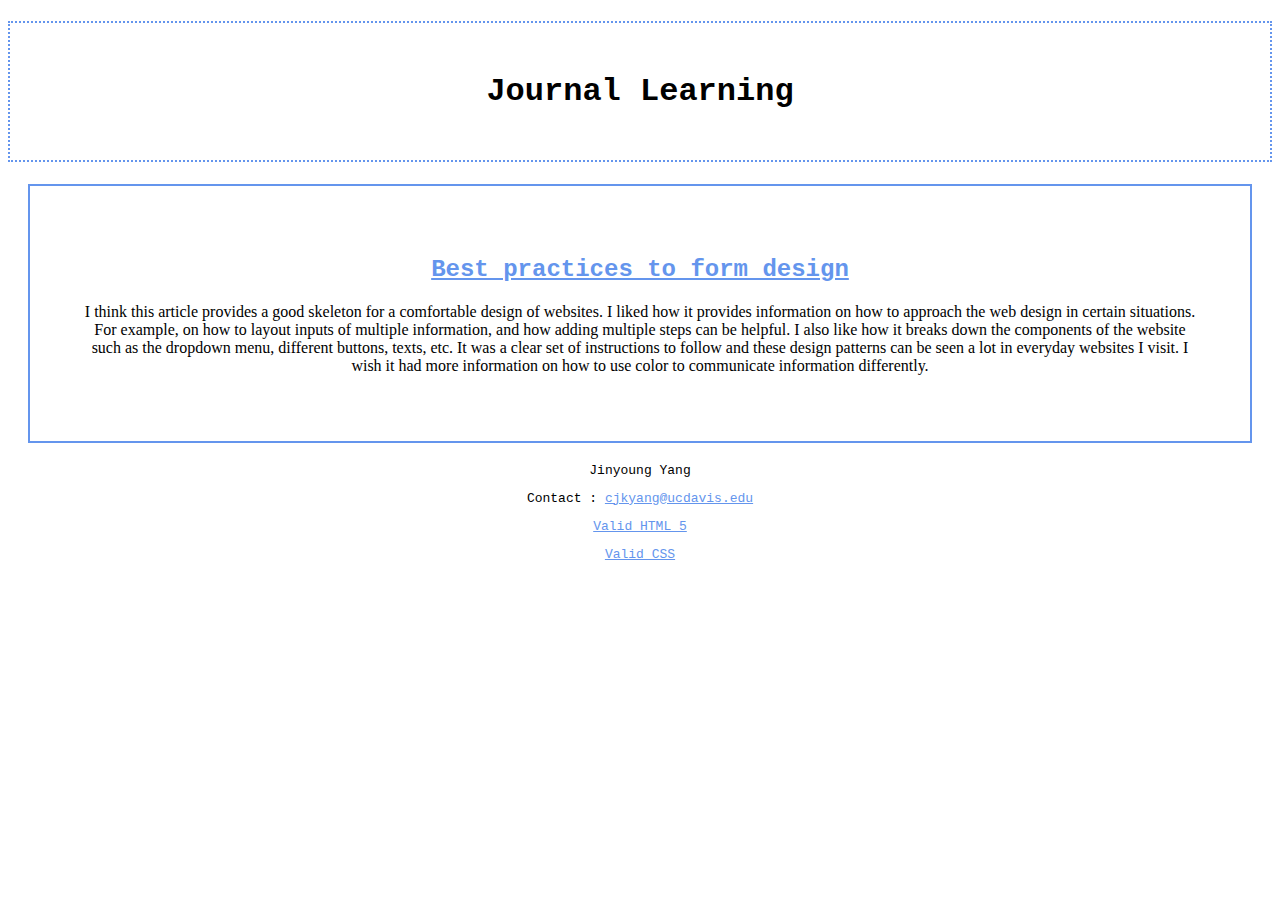
==== des157/lj/index.html @ ad8ee498 "journal" ====
<!DOCTYPE html>
<html lang="en">
<head>
    <meta charset="UTF-8">
    <meta name="viewport" content="width=device-width, initial-scale=1.0">
    <link href="styles.css" rel="stylesheet">
    <title>Document</title>
</head>
<body>
    <h1>Journal Learning</h1>
    <div>
    <h2><a href="https://uxdesign.cc/best-practices-for-form-design-ff5de6ca8e5f">Best practices to form design</a></h2>
    <p>I think this article provides a good skeleton for a comfortable design of websites. I liked how it provides information on how to approach the web design in certain situations. For example, on how to layout inputs of multiple information, and how adding multiple steps can be helpful. I also like how it breaks down the components of the website such as the dropdown menu, different buttons, texts, etc. It was a clear set of instructions to follow and these design patterns can be seen a lot in everyday websites I visit. I wish it had more information on how to use color to communicate information differently. 
    </p>
    </div>
</body>
<footer>
    <p>Jinyoung Yang</p>
    <p> Contact : <a href="mail to: &#099;&#106;&#107;&#121;&#097;&#110;&#103;&#064;&#117;&#099;&#100;&#097;&#118;&#105;&#115;&#046;&#101;&#100;&#117;">&#099;&#106;&#107;&#121;&#097;&#110;&#103;&#064;&#117;&#099;&#100;&#097;&#118;&#105;&#115;&#046;&#101;&#100;&#117;</a>
    </p>
    <p><a href="http://validator.w3.org/check?uri=referer">Valid HTML 5</a></p>
    <p><a href="https://jigsaw.w3.org/css-validator/check/referer">Valid CSS</a></p>
</footer>
</html>
---- des157/lj/styles.css ----
h1 {text-align: center;
    font-family: 'Courier New', Courier, monospace;
padding:50px;
border:cornflowerblue 2px dotted;}
h2{font-family:'Courier New', Courier, monospace;
color:cornflowerblue;}
a{color:cornflowerblue;}
div{text-align: center;
padding:50px;
margin:20px;
border: cornflowerblue 2px solid;}
footer{text-align: center;
font-family: 'Courier New', Courier, monospace;
font-size:small;}
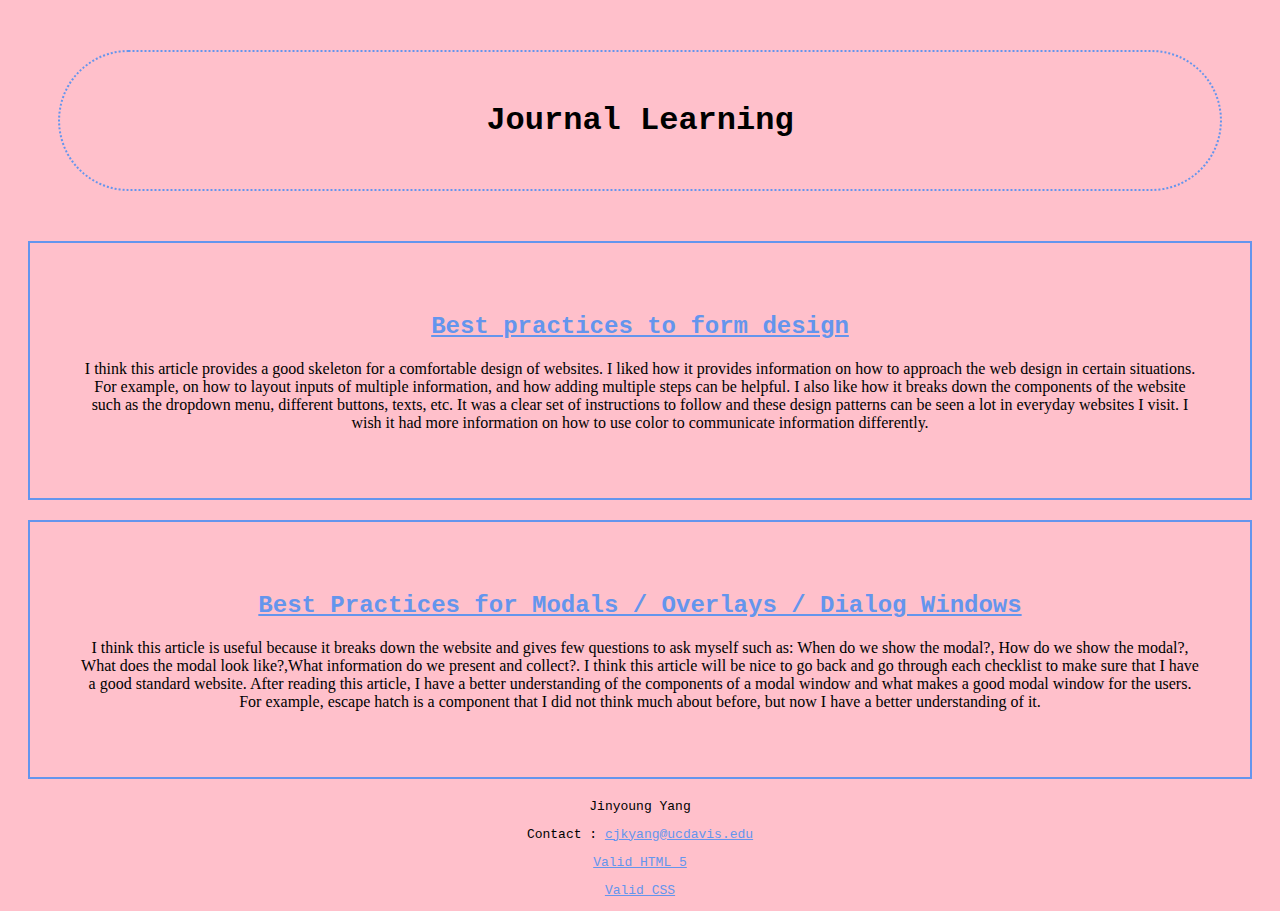
==== commit 8d3df177: "jl2" ====
--- a/des157/lj/index.html
+++ b/des157/lj/index.html
@@ -13,6 +13,15 @@
     <p>I think this article provides a good skeleton for a comfortable design of websites. I liked how it provides information on how to approach the web design in certain situations. For example, on how to layout inputs of multiple information, and how adding multiple steps can be helpful. I also like how it breaks down the components of the website such as the dropdown menu, different buttons, texts, etc. It was a clear set of instructions to follow and these design patterns can be seen a lot in everyday websites I visit. I wish it had more information on how to use color to communicate information differently. 
     </p>
     </div>
+
+    <div>
+    <h2><a href="https://uxplanet.org/best-practices-for-modals-overlays-dialog-windows-c00c66cddd8c">Best Practices for Modals / Overlays / Dialog Windows</a></h2>
+    <p>
+        I think this article is useful because it breaks down the website and gives few questions to ask myself such as: When do we show the modal?, How do we show the modal?, What does the modal look like?,What information do we present and collect?. I think this article will be nice to go back and go through each checklist to make sure that I have a good standard website. After reading this article, I have a better understanding of the components of a modal window and what makes a good modal window for the users. For example, escape hatch is a component that I did not think much about before,  but now I have a better understanding of it. 
+ 
+
+    </p>
+    </div>
 </body>
 <footer>
     <p>Jinyoung Yang</p>
--- a/des157/lj/styles.css
+++ b/des157/lj/styles.css
@@ -1,7 +1,12 @@
+body{background-color: pink;}
 h1 {text-align: center;
     font-family: 'Courier New', Courier, monospace;
 padding:50px;
-border:cornflowerblue 2px dotted;}
+margin:50px;
+
+border:cornflowerblue 2px dotted;
+border-radius:100px;
+}
 h2{font-family:'Courier New', Courier, monospace;
 color:cornflowerblue;}
 a{color:cornflowerblue;}
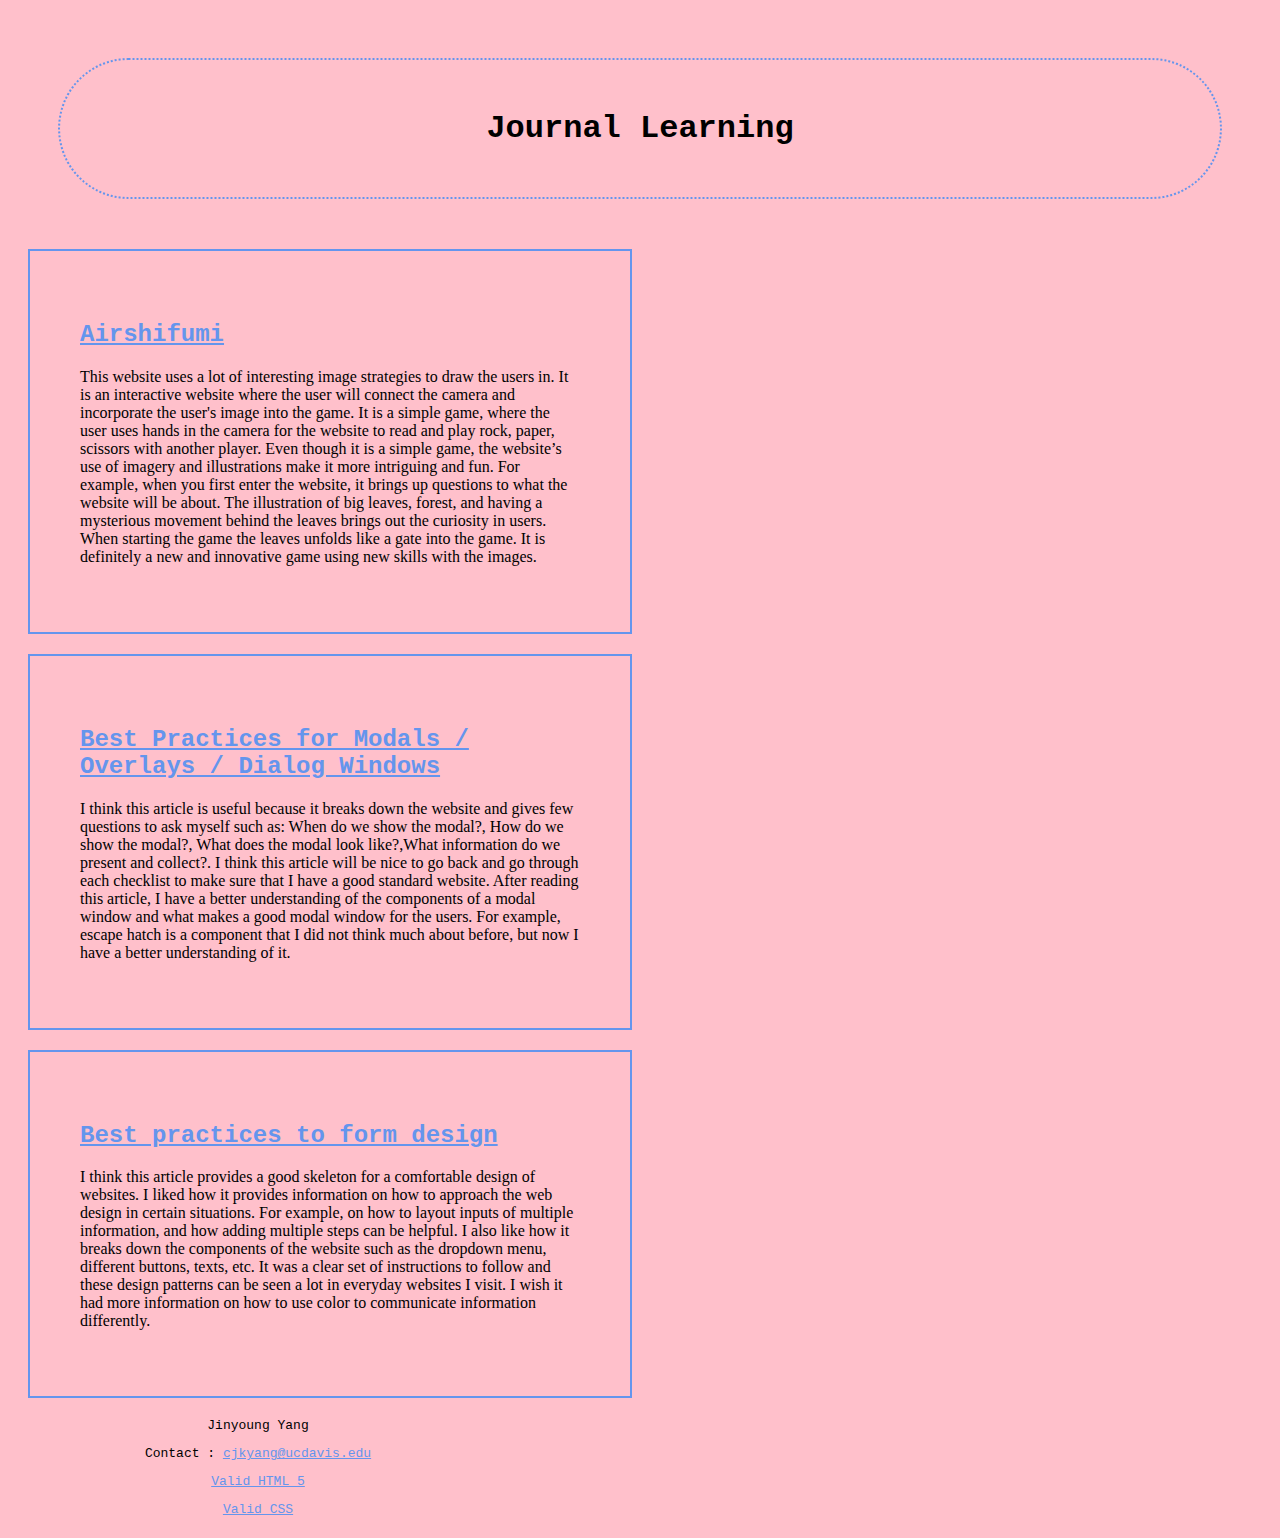
==== commit b391042f: "jl3" ====
--- a/des157/lj/index.html
+++ b/des157/lj/index.html
@@ -8,10 +8,11 @@
 </head>
 <body>
     <h1>Journal Learning</h1>
+   
     <div>
-    <h2><a href="https://uxdesign.cc/best-practices-for-form-design-ff5de6ca8e5f">Best practices to form design</a></h2>
-    <p>I think this article provides a good skeleton for a comfortable design of websites. I liked how it provides information on how to approach the web design in certain situations. For example, on how to layout inputs of multiple information, and how adding multiple steps can be helpful. I also like how it breaks down the components of the website such as the dropdown menu, different buttons, texts, etc. It was a clear set of instructions to follow and these design patterns can be seen a lot in everyday websites I visit. I wish it had more information on how to use color to communicate information differently. 
-    </p>
+        <h2><a href ="https://airshifumi.hands.agency/#">Airshifumi</a></h2>
+        <p>This website uses a lot of interesting image strategies to draw the users in. It is an interactive website where the user will connect the camera and incorporate the user's image into the game. It is a simple game, where the user uses hands in the camera for the website to read and play rock, paper, scissors with another player. Even though it is a simple game, the website’s use of imagery and illustrations make it more intriguing and fun. For example, when you first enter the website, it brings up questions to what the website will be about. The illustration of big leaves, forest, and having a mysterious movement behind the leaves brings out the curiosity in users. When starting the game the leaves unfolds like a gate into the game. It is definitely a new and innovative game using new skills with the images. 
+        </p>
     </div>
 
     <div>
@@ -22,6 +23,14 @@
 
     </p>
     </div>
+
+    <div>
+        <h2><a href="https://uxdesign.cc/best-practices-for-form-design-ff5de6ca8e5f">Best practices to form design</a></h2>
+        <p>I think this article provides a good skeleton for a comfortable design of websites. I liked how it provides information on how to approach the web design in certain situations. For example, on how to layout inputs of multiple information, and how adding multiple steps can be helpful. I also like how it breaks down the components of the website such as the dropdown menu, different buttons, texts, etc. It was a clear set of instructions to follow and these design patterns can be seen a lot in everyday websites I visit. I wish it had more information on how to use color to communicate information differently. 
+        </p>
+        </div>
+
+    
 </body>
 <footer>
     <p>Jinyoung Yang</p>
--- a/des157/lj/styles.css
+++ b/des157/lj/styles.css
@@ -1,4 +1,5 @@
-body{background-color: pink;}
+body{background-color: pink;
+align-content: center;}
 h1 {text-align: center;
     font-family: 'Courier New', Courier, monospace;
 padding:50px;
@@ -10,10 +11,19 @@
 h2{font-family:'Courier New', Courier, monospace;
 color:cornflowerblue;}
 a{color:cornflowerblue;}
-div{text-align: center;
+div{
 padding:50px;
 margin:20px;
-border: cornflowerblue 2px solid;}
+border: cornflowerblue 2px solid;
+width: 500px;
+
+
+
+}
+
+p{width:500px;
+align-content: center;}
+
 footer{text-align: center;
 font-family: 'Courier New', Courier, monospace;
 font-size:small;}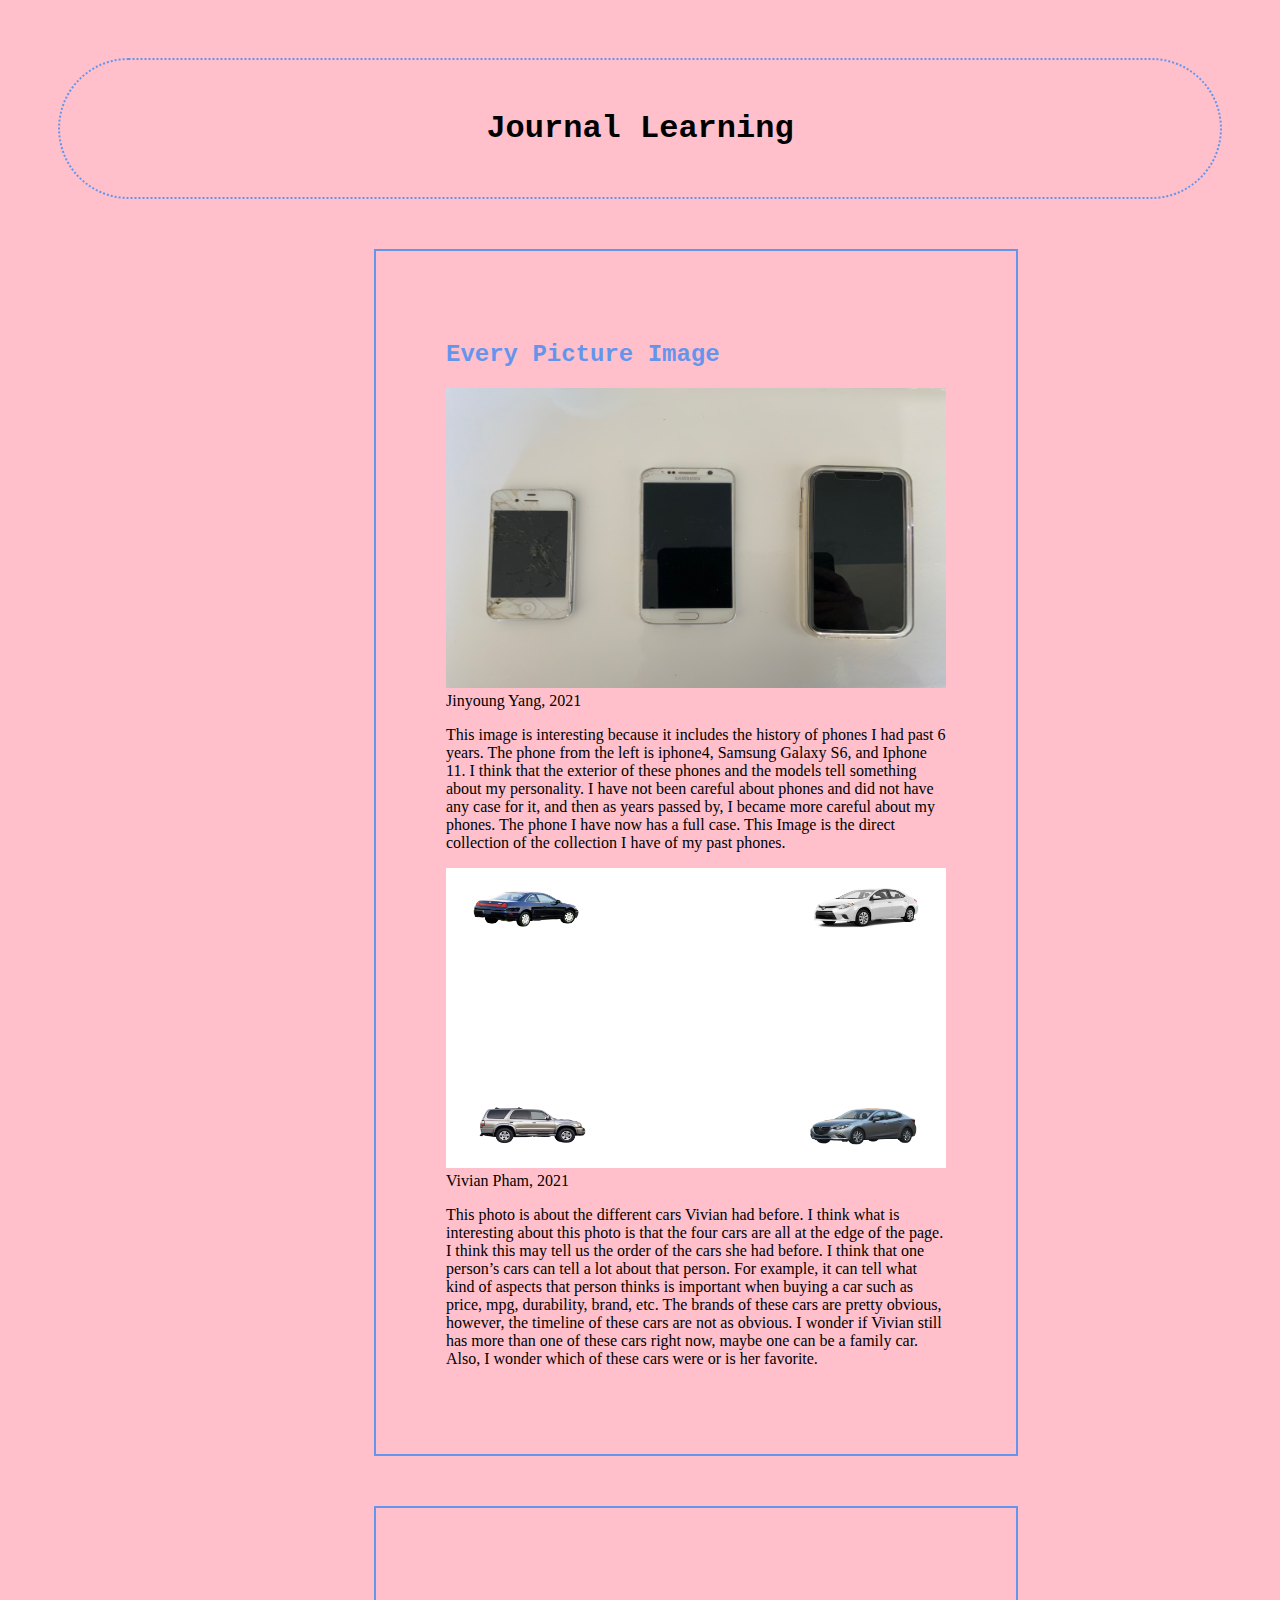
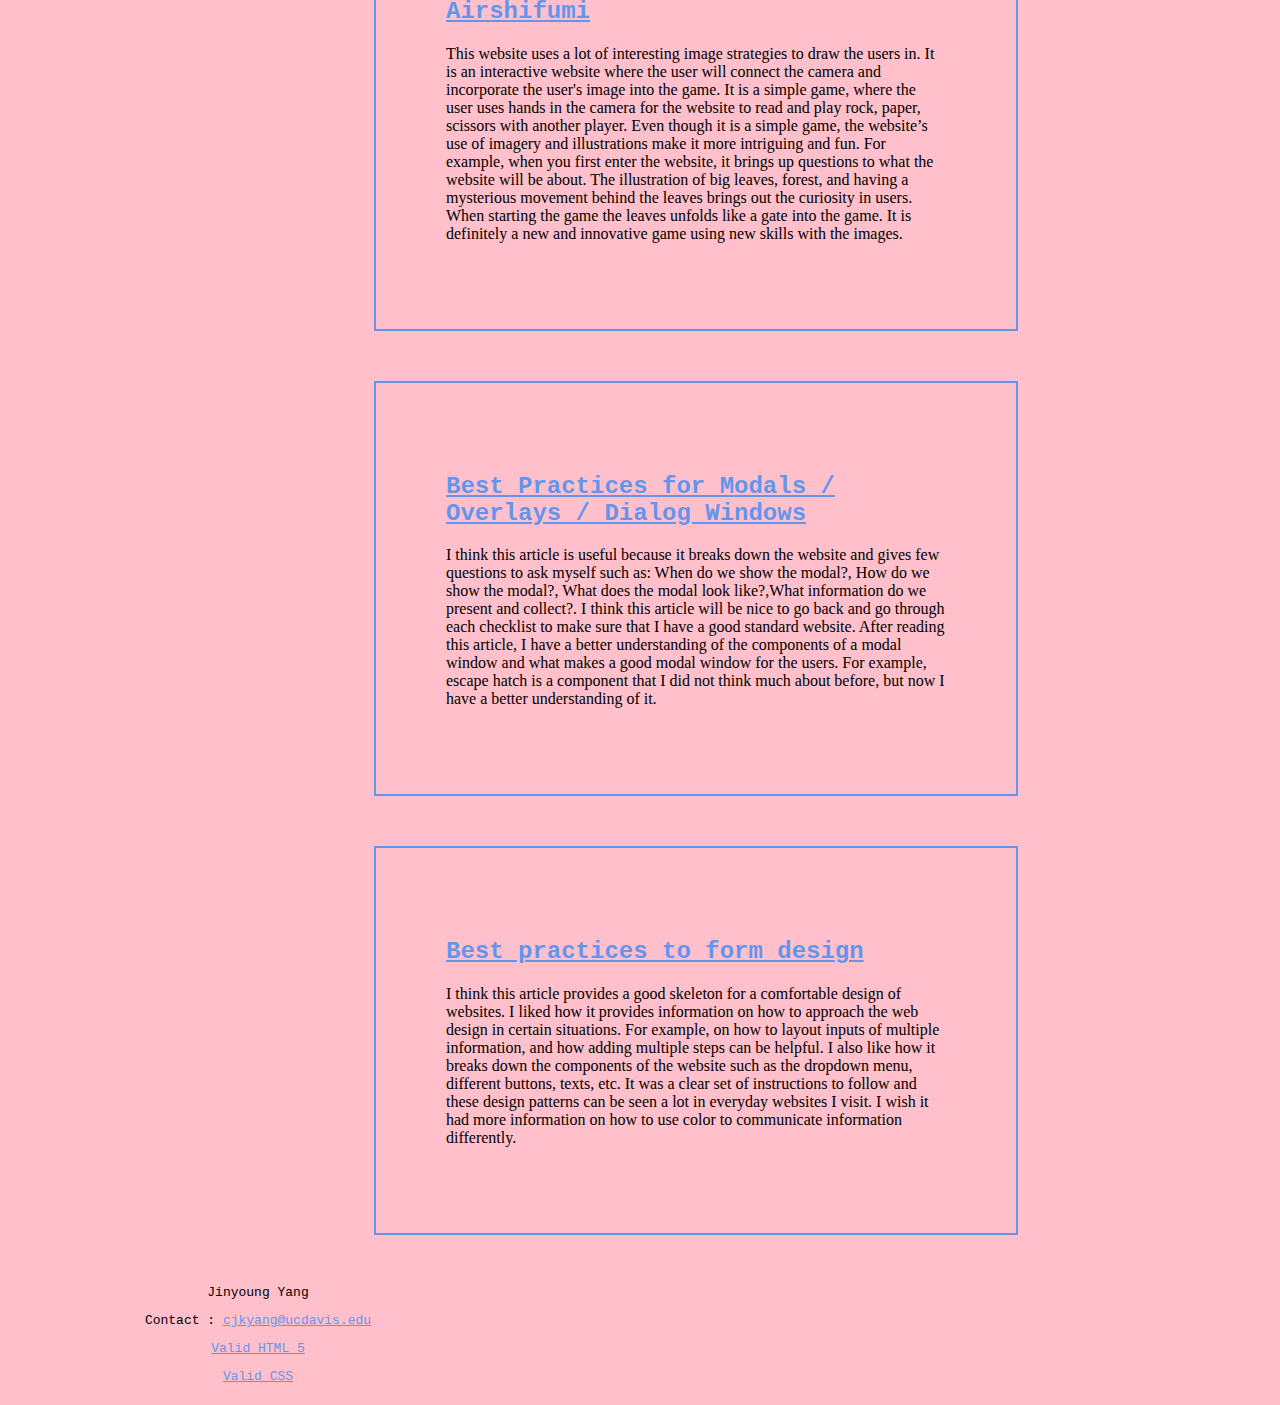
==== commit 9345a8e2: "every picture" ====
--- a/des157/lj/index.html
+++ b/des157/lj/index.html
@@ -8,7 +8,18 @@
 </head>
 <body>
     <h1>Journal Learning</h1>
-   
+    <div>
+        <h2>Every Picture Image</h2>
+        
+        <p class="img"><img src="photos/IMG_0150.jpg">Jinyoung Yang, 2021</p>
+        <p>This image is interesting because it includes the history of phones I had past 6 years. The phone from the left is iphone4, Samsung Galaxy S6, and Iphone 11. I think that the exterior of these phones and the models tell something about my personality. I have not been careful about phones and did not have any case for it, and then as years passed by, I became more careful about my phones. The phone I have now has a full case. This Image is the direct collection of the collection I have of my past phones. </p>
+        
+        <p class="img"><img src="photos/cartimeline.png">Vivian Pham, 2021</p>
+        <p>This photo is about the different cars Vivian had before. I think what is interesting about this photo is that the four cars are all at the edge of the page. I think this may tell us the order of the cars she had before. I think that one person’s cars can tell a lot about that person. For example, it can tell what kind of aspects that person thinks is important when buying a car such as price, mpg, durability, brand, etc. The brands of these cars are pretty obvious, however, the timeline of these cars are not as obvious. I wonder if Vivian still has more than one of these cars right now, maybe one can be a family car. Also, I wonder which of these cars were or is her favorite. 
+        </p>
+    </div>
+
+
     <div>
         <h2><a href ="https://airshifumi.hands.agency/#">Airshifumi</a></h2>
         <p>This website uses a lot of interesting image strategies to draw the users in. It is an interactive website where the user will connect the camera and incorporate the user's image into the game. It is a simple game, where the user uses hands in the camera for the website to read and play rock, paper, scissors with another player. Even though it is a simple game, the website’s use of imagery and illustrations make it more intriguing and fun. For example, when you first enter the website, it brings up questions to what the website will be about. The illustration of big leaves, forest, and having a mysterious movement behind the leaves brings out the curiosity in users. When starting the game the leaves unfolds like a gate into the game. It is definitely a new and innovative game using new skills with the images. 
--- a/des157/lj/styles.css
+++ b/des157/lj/styles.css
@@ -12,10 +12,12 @@
 color:cornflowerblue;}
 a{color:cornflowerblue;}
 div{
-padding:50px;
-margin:20px;
+padding:70px;
+margin:50px;
 border: cornflowerblue 2px solid;
 width: 500px;
+position:relative;
+left:25%;
 
 
 
@@ -26,4 +28,7 @@
 
 footer{text-align: center;
 font-family: 'Courier New', Courier, monospace;
-font-size:small;}+font-size:small;}
+
+img {width:500px;
+height: 300px;}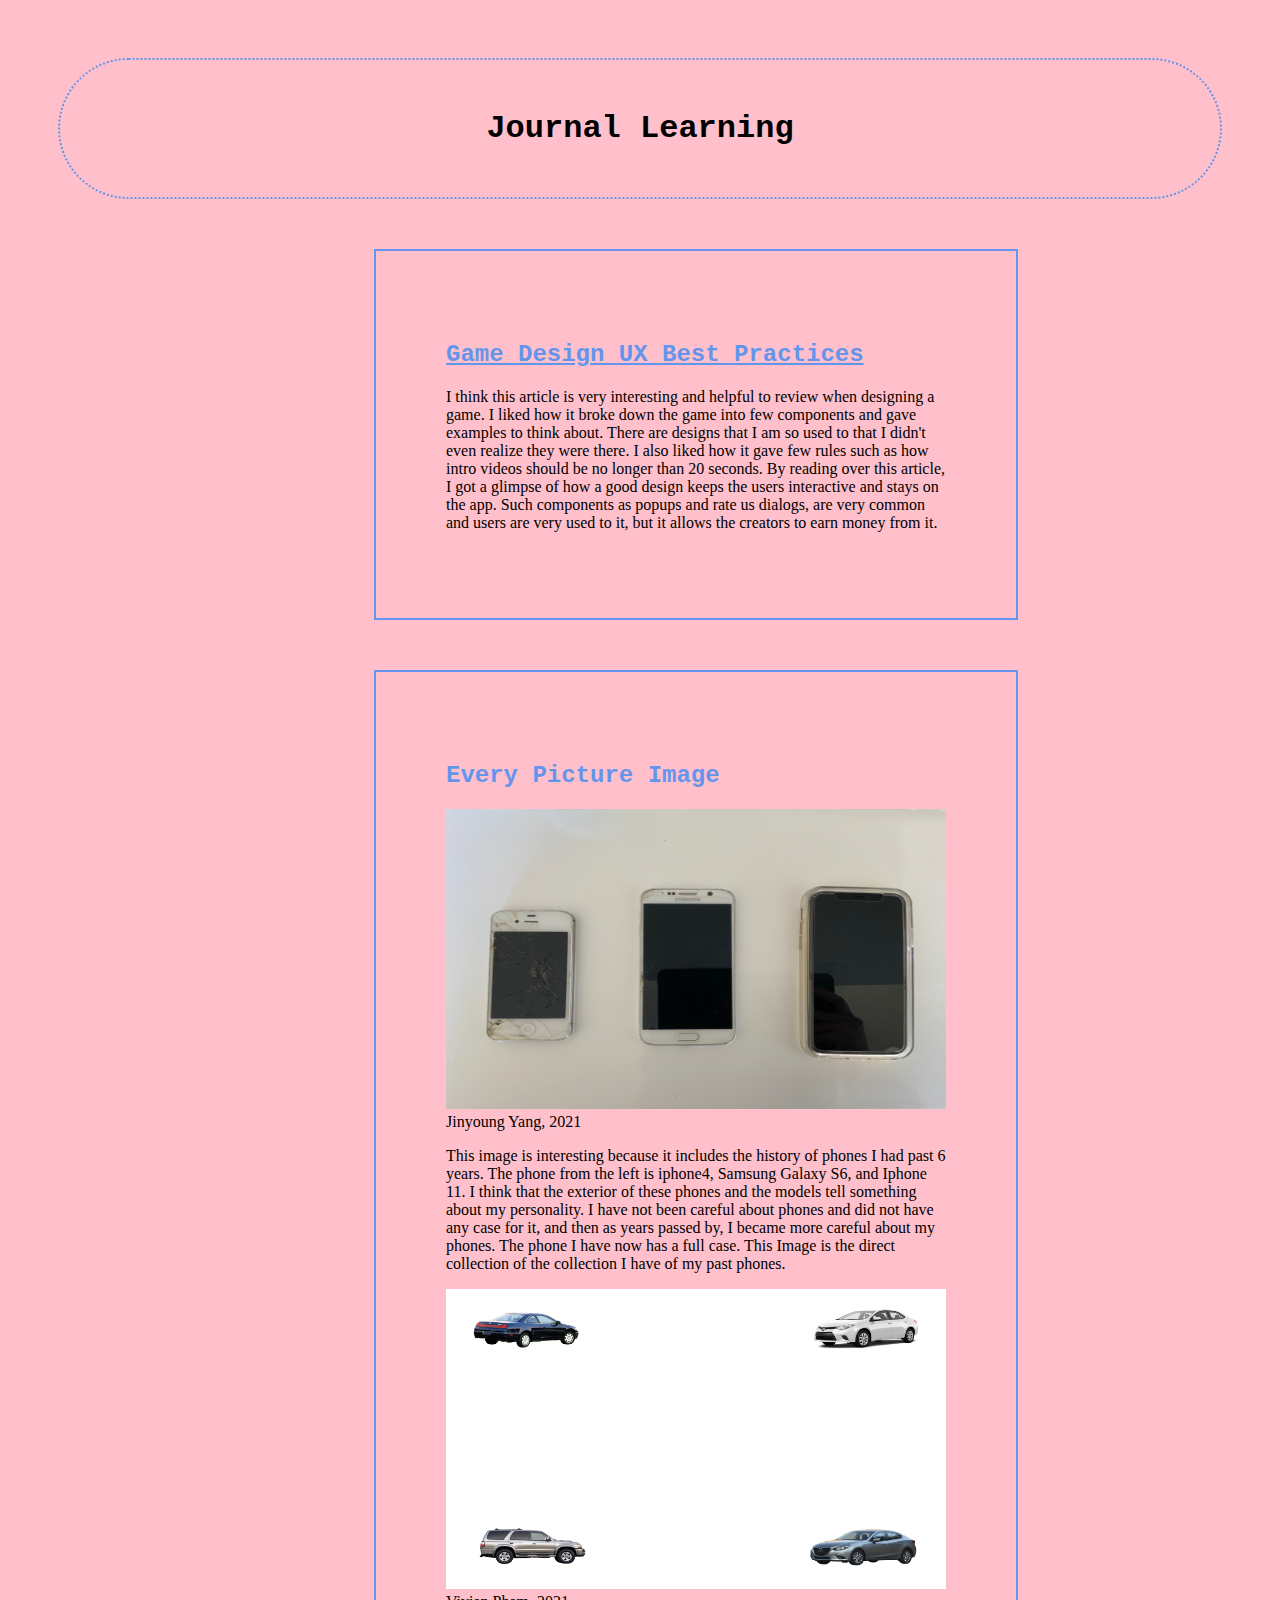
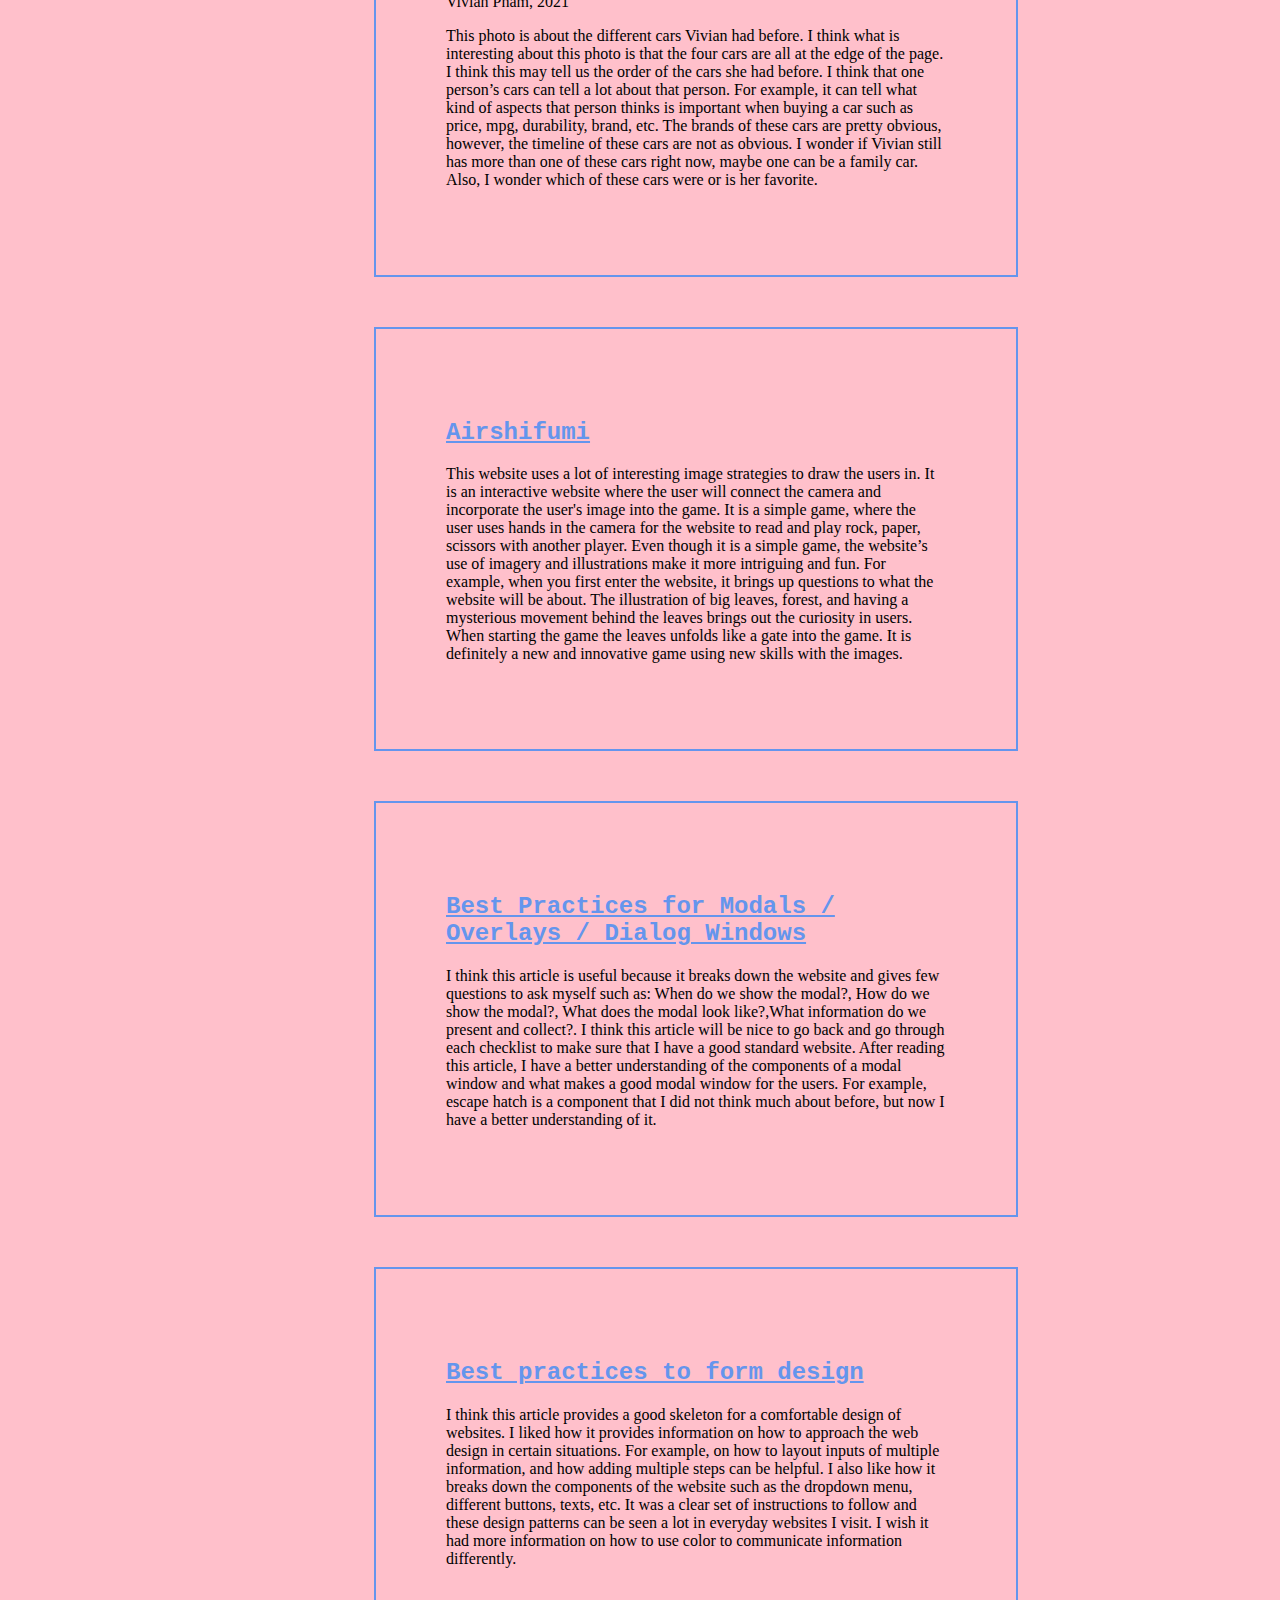
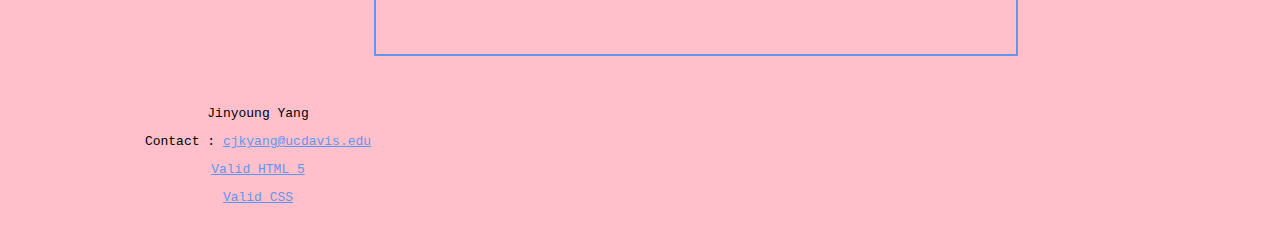
==== commit 8bc2c22a: "learning journal" ====
--- a/des157/lj/index.html
+++ b/des157/lj/index.html
@@ -4,10 +4,17 @@
     <meta charset="UTF-8">
     <meta name="viewport" content="width=device-width, initial-scale=1.0">
     <link href="styles.css" rel="stylesheet">
-    <title>Document</title>
+    <title>Learning Journal</title>
 </head>
 <body>
     <h1>Journal Learning</h1>
+
+    <div>
+        <h2><a href="https://uxplanet.org/game-design-ux-best-practices-guide-4a3078c32099">Game Design UX Best Practices</a></h2>
+        <p>I think this article is very interesting and helpful to review when designing a game. I liked how it broke down the game into few components and gave examples to think about. There are designs that I am so used to that I didn't even realize they were there. I also liked how it gave few rules such as how intro videos should be no longer than 20 seconds. By reading over this article, I got a glimpse of how a good design keeps the users interactive and stays on the app. Such components as popups and rate us dialogs, are very common and users are very used to it, but it allows the creators to earn money from it.
+            </p>
+        </div>
+
     <div>
         <h2>Every Picture Image</h2>
         
@@ -41,13 +48,14 @@
         </p>
         </div>
 
+        <footer>
+            <p>Jinyoung Yang</p>
+            <p> Contact : <a href="mail to: &#099;&#106;&#107;&#121;&#097;&#110;&#103;&#064;&#117;&#099;&#100;&#097;&#118;&#105;&#115;&#046;&#101;&#100;&#117;">&#099;&#106;&#107;&#121;&#097;&#110;&#103;&#064;&#117;&#099;&#100;&#097;&#118;&#105;&#115;&#046;&#101;&#100;&#117;</a>
+            </p>
+            <p><a href="http://validator.w3.org/check?uri=referer">Valid HTML 5</a></p>
+            <p><a href="https://jigsaw.w3.org/css-validator/check/referer">Valid CSS</a></p>
+        </footer>
     
 </body>
-<footer>
-    <p>Jinyoung Yang</p>
-    <p> Contact : <a href="mail to: &#099;&#106;&#107;&#121;&#097;&#110;&#103;&#064;&#117;&#099;&#100;&#097;&#118;&#105;&#115;&#046;&#101;&#100;&#117;">&#099;&#106;&#107;&#121;&#097;&#110;&#103;&#064;&#117;&#099;&#100;&#097;&#118;&#105;&#115;&#046;&#101;&#100;&#117;</a>
-    </p>
-    <p><a href="http://validator.w3.org/check?uri=referer">Valid HTML 5</a></p>
-    <p><a href="https://jigsaw.w3.org/css-validator/check/referer">Valid CSS</a></p>
-</footer>
+
 </html>